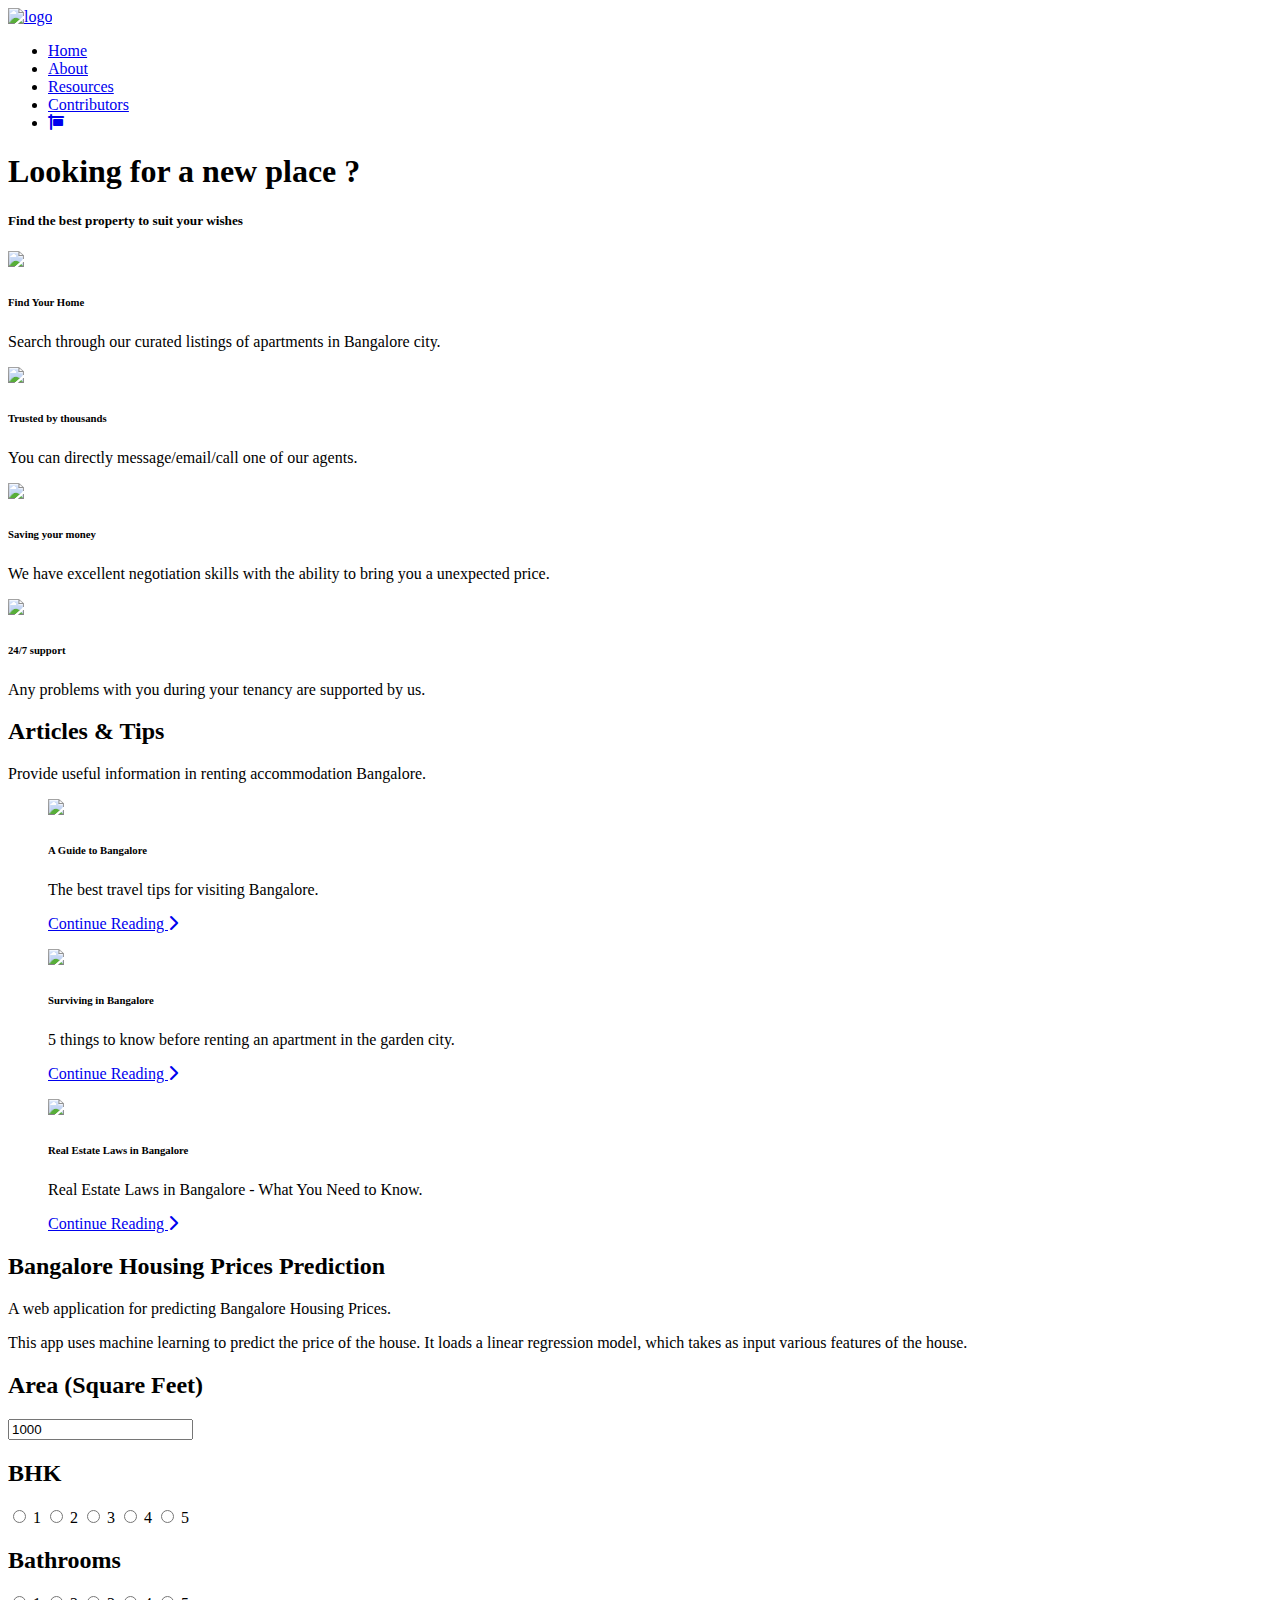
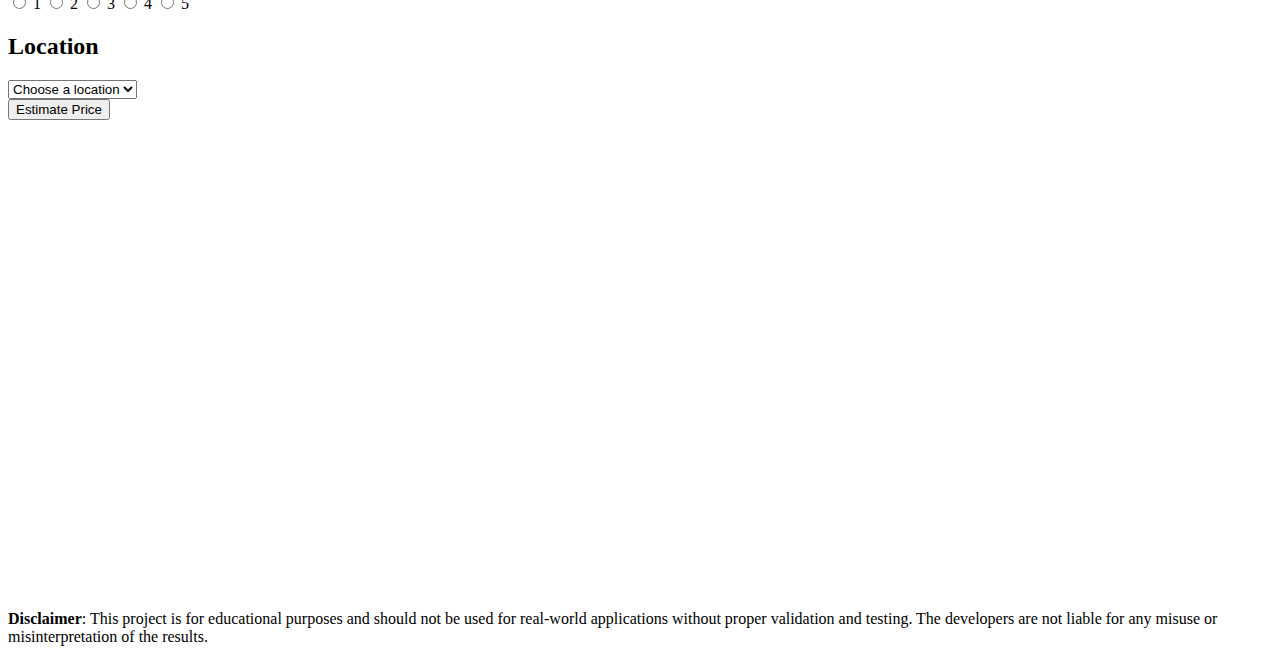
==== index.html @ 46bbd6ce "Add files via upload" ====
<!DOCTYPE html>
<html lang="en">

<head>
    <meta charset="UTF-8">
    <meta name="viewport" content="width=device-width, initial-scale=1.0">
    <title>Project | Real Estate Price Prediction</title>

    <!--Favicon-->
    <link rel="icon" href="/Real Estate Price Prediction Project/static/Images/Avatar.png" type="image/x-icon">
    <!--CSS Linking-->
    <link href="https://fonts.googleapis.com/css2?family=League+Spartan:wght@100..900&display=swap" rel="stylesheet">
    <link rel="stylesheet" href="https://cdnjs.cloudflare.com/ajax/libs/font-awesome/6.5.2/css/all.min.css">
    <link rel="stylesheet" href="/Real Estate Price Prediction Project/static/stylesheet.css" type="text/css">
</head>

<body>

    <!-- Header -->
    <header id="header">
        <a href="#"><img src="/Real Estate Price Prediction Project/static/Images/Logo.png" class="logo" alt="logo"></a>

        <nav>
            <ul id="navbar">
                <li><a class="active" href="index.html">Home</a></li>
                <li><a href="about.html">About</a></li>
                <li><a href="resources.html">Resources</a></li>
                <li><a href="contributors.html">Contributors</a></li>
                <li><a href="#model"><i class="fa-solid fa-sign-hanging"></i></a></li>
            </ul>
        </nav>
    </header>

    <!-- Main -->
    <main>
        <!-- Showcase -->
        <section id="showcase">
            <h1>Looking for a new place ?</h1>
            <h5>Find the best property to suit your wishes</h5>
        </section>

        <section id="features" class="section-p1">
            <div id="fe-container">
                <div class="fe-box">
                    <img src="/Real Estate Price Prediction Project/static/Images/fe1.png">
                    <h6>Find Your Home</h6>
                    <p>Search through our curated listings of apartments in Bangalore city.</p>
                </div>
                <div class="fe-box">
                    <img src="/Real Estate Price Prediction Project/static/Images/fe2.png">
                    <h6>Trusted by thousands</h6>
                    <p>You can directly message/email/call one of our agents.</p>
                </div>
                <div class="fe-box">
                    <img src="/Real Estate Price Prediction Project/static/Images/fe3.png">
                    <h6>Saving your money</h6>
                    <p>We have excellent negotiation skills with the ability to bring you a unexpected price.</p>
                </div>
                <div class="fe-box">
                    <img src="/Real Estate Price Prediction Project/static/Images/fe4.png">
                    <h6>24/7 support</h6>
                    <p>Any problems with you during your tenancy are
                        supported by us.</p>
                </div>
            </div>
        </section>

        <!-- Bangalore Articles -->
        <section id="article">
            <h2 class="h">Articles & Tips</h2>
            <p class="p">Provide useful information in renting accommodation Bangalore.</p>

            <div id="art-body">
                <figure class="card">
                    <div class="iamge">
                        <img src="/Real Estate Price Prediction Project/static/Images/bang-art-1.jpeg">
                    </div>
                    <figcaption>
                        <h6>A Guide to Bangalore</h6>
                        <p>The best travel tips for visiting Bangalore.</p>
                    </figcaption>
                    <a href="https://www.roughguides.com/india/karnataka/bengaluru-bangalore-around/"
                        target="_blank">Continue Reading <i class="fas fa-chevron-right"></i></a>
                </figure>

                <figure class="card">
                    <div class="iamge">
                        <img src="/Real Estate Price Prediction Project/static/Images/bang-art-2.jpeg">
                    </div>
                    <figcaption>
                        <h6>Surviving in Bangalore</h6>
                        <p>5 things to know before renting an apartment in the garden city.</p>
                    </figcaption>
                    <a href="https://www.hindustantimes.com/real-estate/bengaluru-real-estate-market-5-things-you-should-know-if-you-are-planning-to-rent-an-apartment-in-the-city-101709269311936.html"
                        target="_blank">Continue
                        Reading <i class="fas fa-chevron-right"></i></a>
                </figure>

                <figure class="card">
                    <div class="iamge">
                        <img src="/Real Estate Price Prediction Project/static/Images/bang-art-3.jpeg">
                    </div>
                    <figcaption>
                        <h6>Real Estate Laws in Bangalore</h6>
                        <p>Real Estate Laws in Bangalore - What You Need to Know.</p>
                    </figcaption>
                    <a href="https://housystan.com/article/real-estate-laws-in-bangalore-what-you-need-to-know"
                        target="_blank">Continue
                        Reading <i class="fas fa-chevron-right"></i></a>
                </figure>
            </div>
        </section>

        <!-- Model -->
        <section id="model">
            <h2 class="h">Bangalore Housing Prices Prediction</h2>
            <p class="p">A web application for predicting Bangalore Housing Prices.</p>
            <div>
                <p class="p">This app uses machine learning to predict the price of the house. It loads a linear
                    regression model, which takes as input various features of the house.</p>
            </div>
            <div id="model-container">
                <div id="model-form">
                    <form action="#" class="form">
                        <h2>Area (Square Feet)</h2>
                        <input type="text" class="area" id="uisqft" class="floatLabel" name="Squareft" value="1000">

                        <h2>BHK</h2>
                        <div class="switch-field">
                            <input type="radio" id="radio-bhk-1" name="uiBHK" value="1">
                            <label for="radio-bhk-1">1</label>

                            <input type="radio" id="radio-bhk-2" name="uiBHK" value="2">
                            <label for="radio-bhk-2">2</label>

                            <input type="radio" id="radio-bhk-3" name="uiBHK" value="3">
                            <label for="radio-bhk-3">3</label>

                            <input type="radio" id="radio-bhk-4" name="uiBHK" value="4">
                            <label for="radio-bhk-4">4</label>

                            <input type="radio" id="radio-bhk-5" name="uiBHK" value="5">
                            <label for="radio-bhk-5">5</label>
                        </div>

                        <h2>Bathrooms</h2>
                        <div class="switch-field">
                            <input type="radio" id="radio-bath-1" name="uiBathrooms" value="1">
                            <label for="radio-bath-1">1</label>

                            <input type="radio" id="radio-bath-2" name="uiBathrooms" value="2">
                            <label for="radio-bath-2">2</label>

                            <input type="radio" id="radio-bath-3" name="uiBathrooms" value="3">
                            <label for="radio-bath-3">3</label>

                            <input type="radio" id="radio-bath-4" name="uiBathrooms" value="4">
                            <label for="radio-bath-4">4</label>

                            <input type="radio" id="radio-bath-5" name="uiBathrooms" value="5">
                            <label for="radio-bath-5">5</label>
                        </div>

                        <h2>Location</h2>
                        <div>
                            <select class="location" name="uiLocation" id="uiLocation">
                                <option value="" disabled selected>Choose a location</option>
                            </select>
                        </div>

                        <button class="submit" type="button" onclick="onClickedEstimatedPrice()">Estimate Price</button>

                        <div id="uiEstimatedPrice" class="result">
                            <h2></h2>
                        </div>
                    </form>
                </div>
                <div id="map">
                    <iframe
                        src="https://www.google.com/maps/embed?pb=!1m18!1m12!1m3!1d248849.56660021227!2d77.46613077651956!3d12.95428022961956!2m3!1f0!2f0!3f0!3m2!1i1024!2i768!4f13.1!3m3!1m2!1s0x3bae1670c9b44e6d%3A0xf8dfc3e8517e4fe0!2sBengaluru%2C%20Karnataka!5e0!3m2!1sen!2sin!4v1712564471982!5m2!1sen!2sin"
                        width="600" height="450" style="border:0;" allowfullscreen="" loading="lazy"
                        referrerpolicy="no-referrer-when-downgrade"></iframe>
                </div>
            </div>
        </section>

    </main>

    <!-- Footer -->
    <footer>
        <div class="copyright">
            <p><b>Disclaimer</b>: This project is for educational purposes and should not be used for real-world
                applications without proper validation and testing. The developers are not liable for any misuse
                or misinterpretation of the results.
            </p>
        </div>
    </footer>

    <!--JavaScript Linking-->
    <script src="https://code.jquery.com/jquery-3.6.0.min.js"></script>
    <script src="/Real Estate Price Prediction Project/static/webscript.js"></script>
</body>

</html>
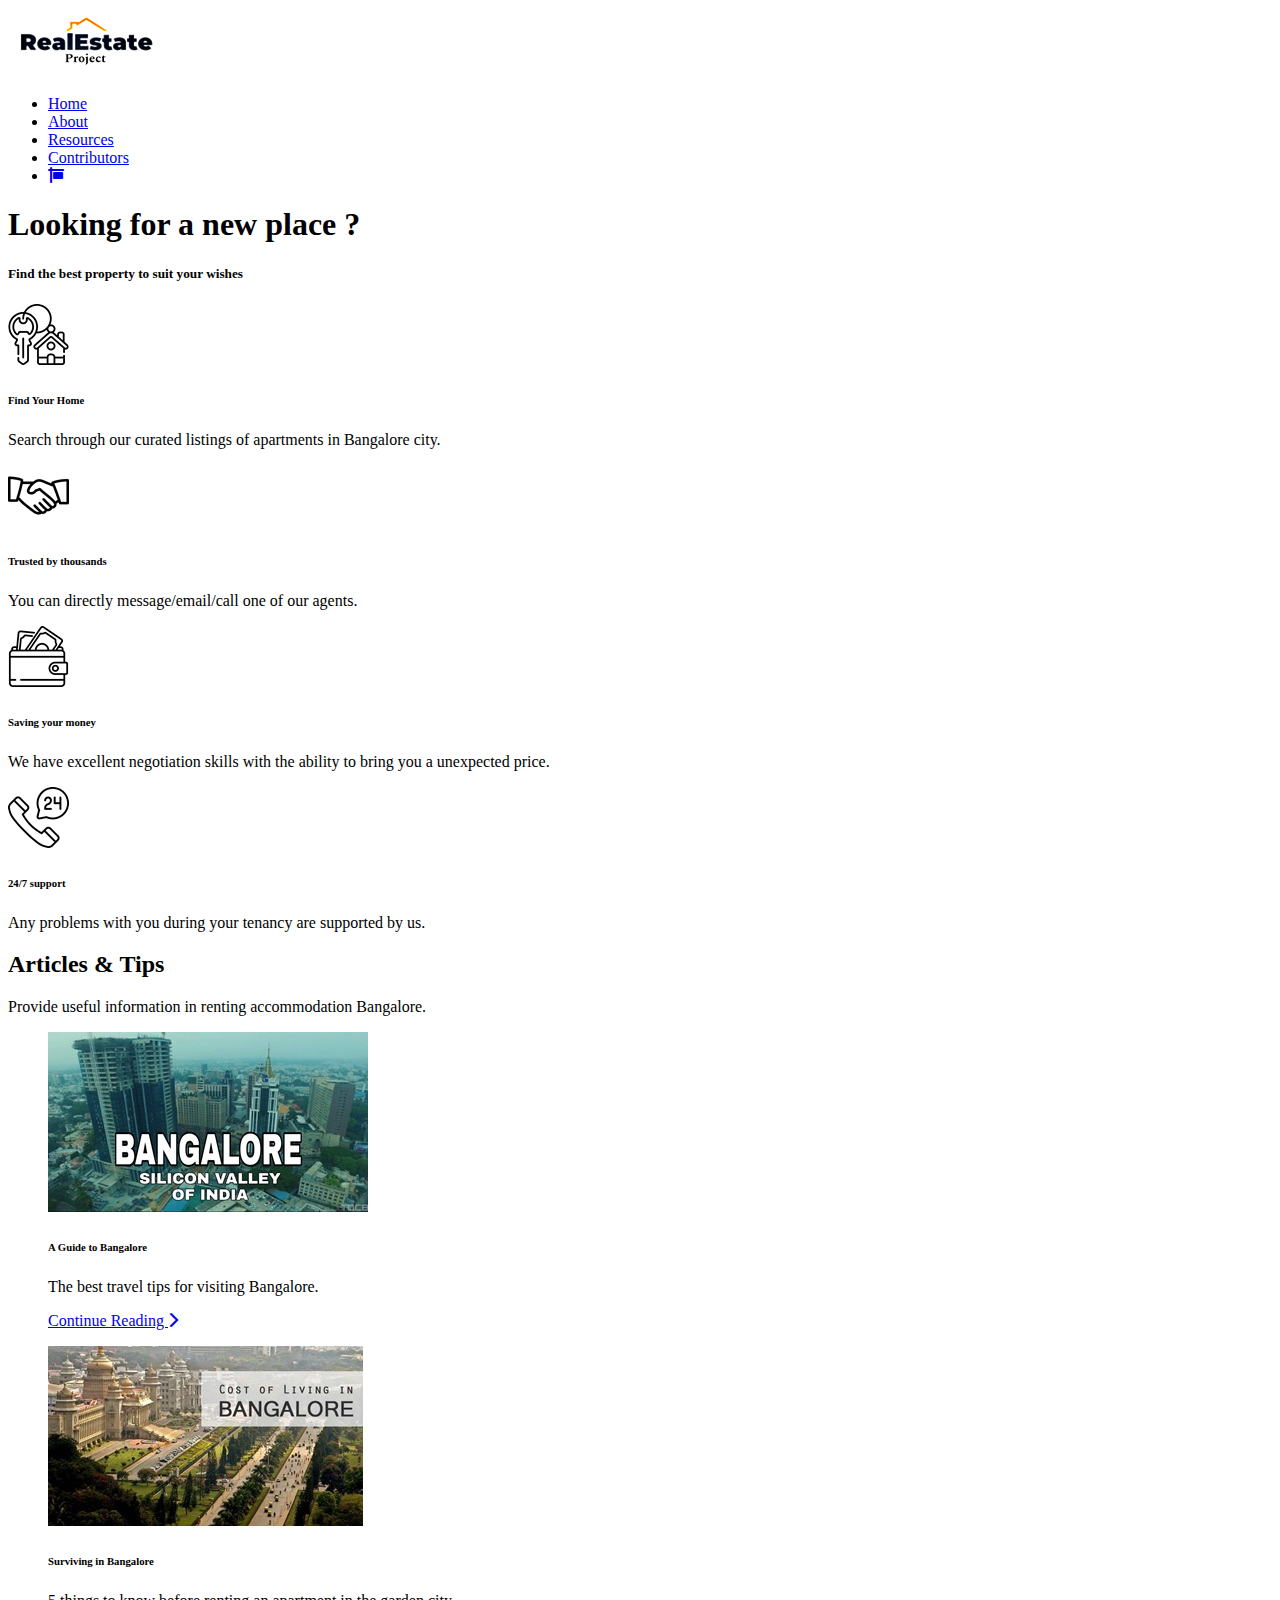
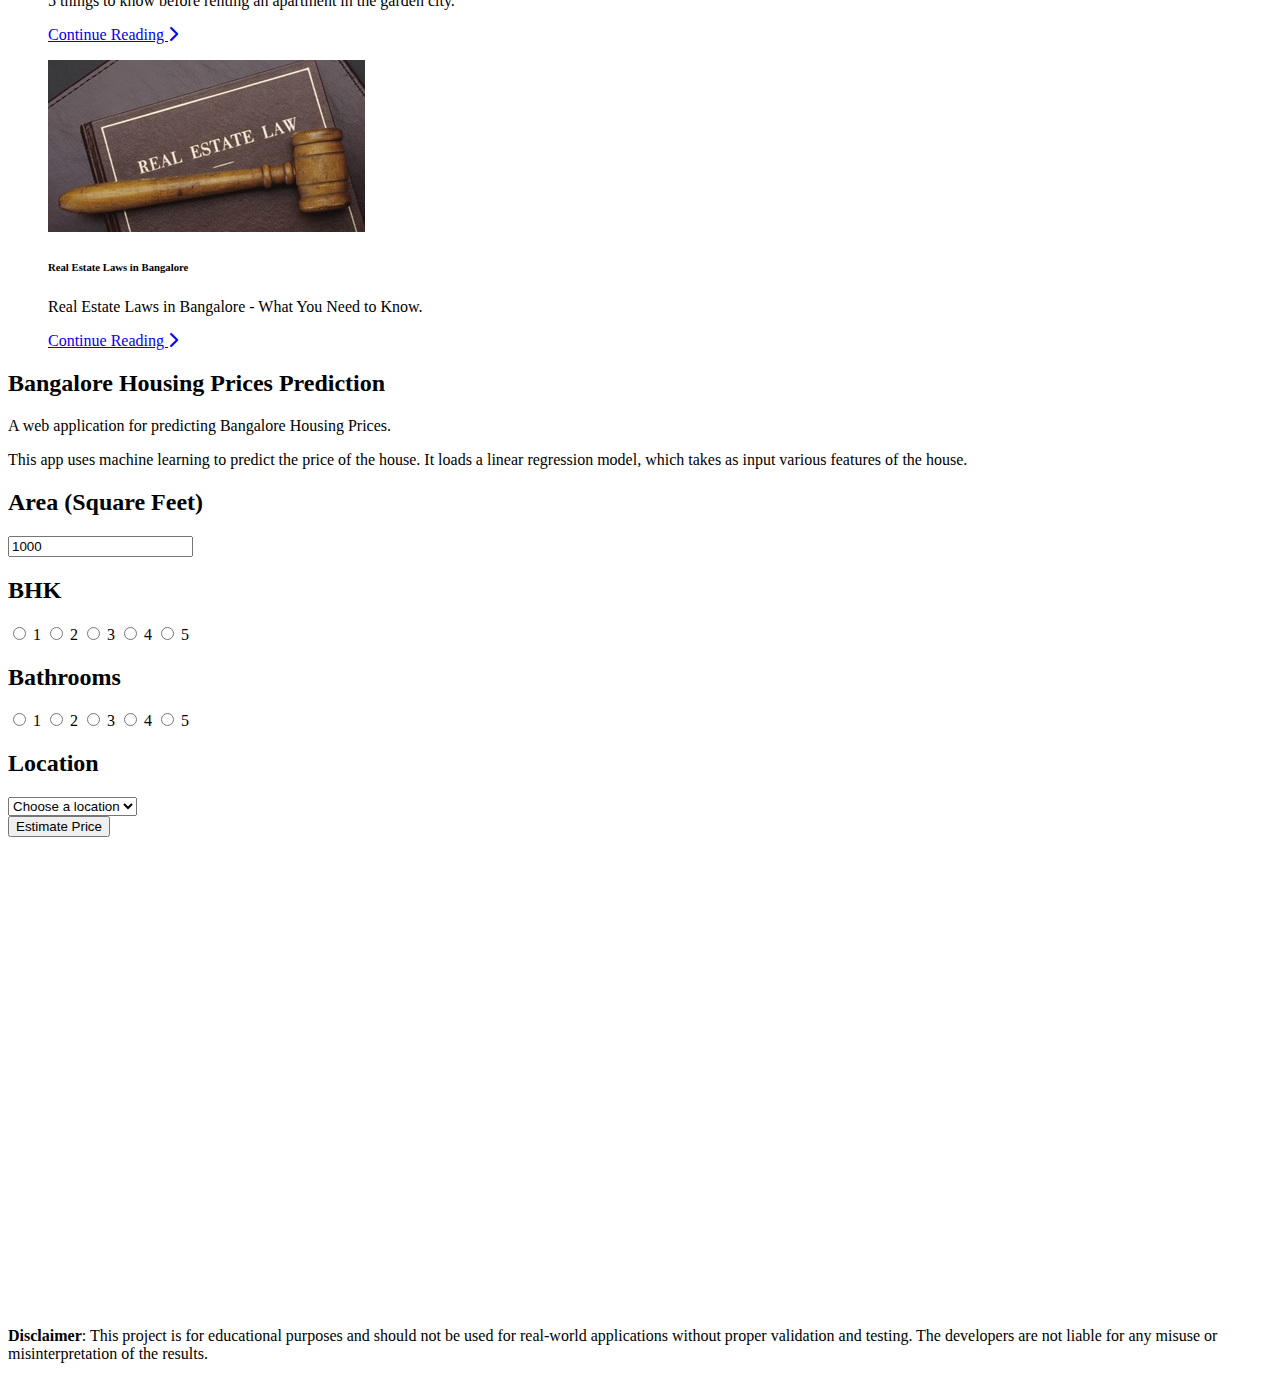
==== commit 296ba057: "Update index.html" ====
--- a/index.html
+++ b/index.html
@@ -7,7 +7,7 @@
     <title>Project | Real Estate Price Prediction</title>
 
     <!--Favicon-->
-    <link rel="icon" href="/Real Estate Price Prediction Project/static/Images/Avatar.png" type="image/x-icon">
+    <link rel="icon" href="Images/Avatar.png" type="image/x-icon">
     <!--CSS Linking-->
     <link href="https://fonts.googleapis.com/css2?family=League+Spartan:wght@100..900&display=swap" rel="stylesheet">
     <link rel="stylesheet" href="https://cdnjs.cloudflare.com/ajax/libs/font-awesome/6.5.2/css/all.min.css">
@@ -18,7 +18,7 @@
 
     <!-- Header -->
     <header id="header">
-        <a href="#"><img src="/Real Estate Price Prediction Project/static/Images/Logo.png" class="logo" alt="logo"></a>
+        <a href="#"><img src="Images/Logo.png" class="logo" alt="logo"></a>
 
         <nav>
             <ul id="navbar">
@@ -42,22 +42,22 @@
         <section id="features" class="section-p1">
             <div id="fe-container">
                 <div class="fe-box">
-                    <img src="/Real Estate Price Prediction Project/static/Images/fe1.png">
+                    <img src="Images/fe1.png">
                     <h6>Find Your Home</h6>
                     <p>Search through our curated listings of apartments in Bangalore city.</p>
                 </div>
                 <div class="fe-box">
-                    <img src="/Real Estate Price Prediction Project/static/Images/fe2.png">
+                    <img src="Images/fe2.png">
                     <h6>Trusted by thousands</h6>
                     <p>You can directly message/email/call one of our agents.</p>
                 </div>
                 <div class="fe-box">
-                    <img src="/Real Estate Price Prediction Project/static/Images/fe3.png">
+                    <img src="Images/fe3.png">
                     <h6>Saving your money</h6>
                     <p>We have excellent negotiation skills with the ability to bring you a unexpected price.</p>
                 </div>
                 <div class="fe-box">
-                    <img src="/Real Estate Price Prediction Project/static/Images/fe4.png">
+                    <img src="Images/fe4.png">
                     <h6>24/7 support</h6>
                     <p>Any problems with you during your tenancy are
                         supported by us.</p>
@@ -73,7 +73,7 @@
             <div id="art-body">
                 <figure class="card">
                     <div class="iamge">
-                        <img src="/Real Estate Price Prediction Project/static/Images/bang-art-1.jpeg">
+                        <img src="Images/bang-art-1.jpeg">
                     </div>
                     <figcaption>
                         <h6>A Guide to Bangalore</h6>
@@ -85,7 +85,7 @@
 
                 <figure class="card">
                     <div class="iamge">
-                        <img src="/Real Estate Price Prediction Project/static/Images/bang-art-2.jpeg">
+                        <img src="Images/bang-art-2.jpeg">
                     </div>
                     <figcaption>
                         <h6>Surviving in Bangalore</h6>
@@ -98,7 +98,7 @@
 
                 <figure class="card">
                     <div class="iamge">
-                        <img src="/Real Estate Price Prediction Project/static/Images/bang-art-3.jpeg">
+                        <img src="Images/bang-art-3.jpeg">
                     </div>
                     <figcaption>
                         <h6>Real Estate Laws in Bangalore</h6>
@@ -198,7 +198,7 @@
 
     <!--JavaScript Linking-->
     <script src="https://code.jquery.com/jquery-3.6.0.min.js"></script>
-    <script src="/Real Estate Price Prediction Project/static/webscript.js"></script>
+    <script src="webscript.js"></script>
 </body>
 
-</html>+</html>
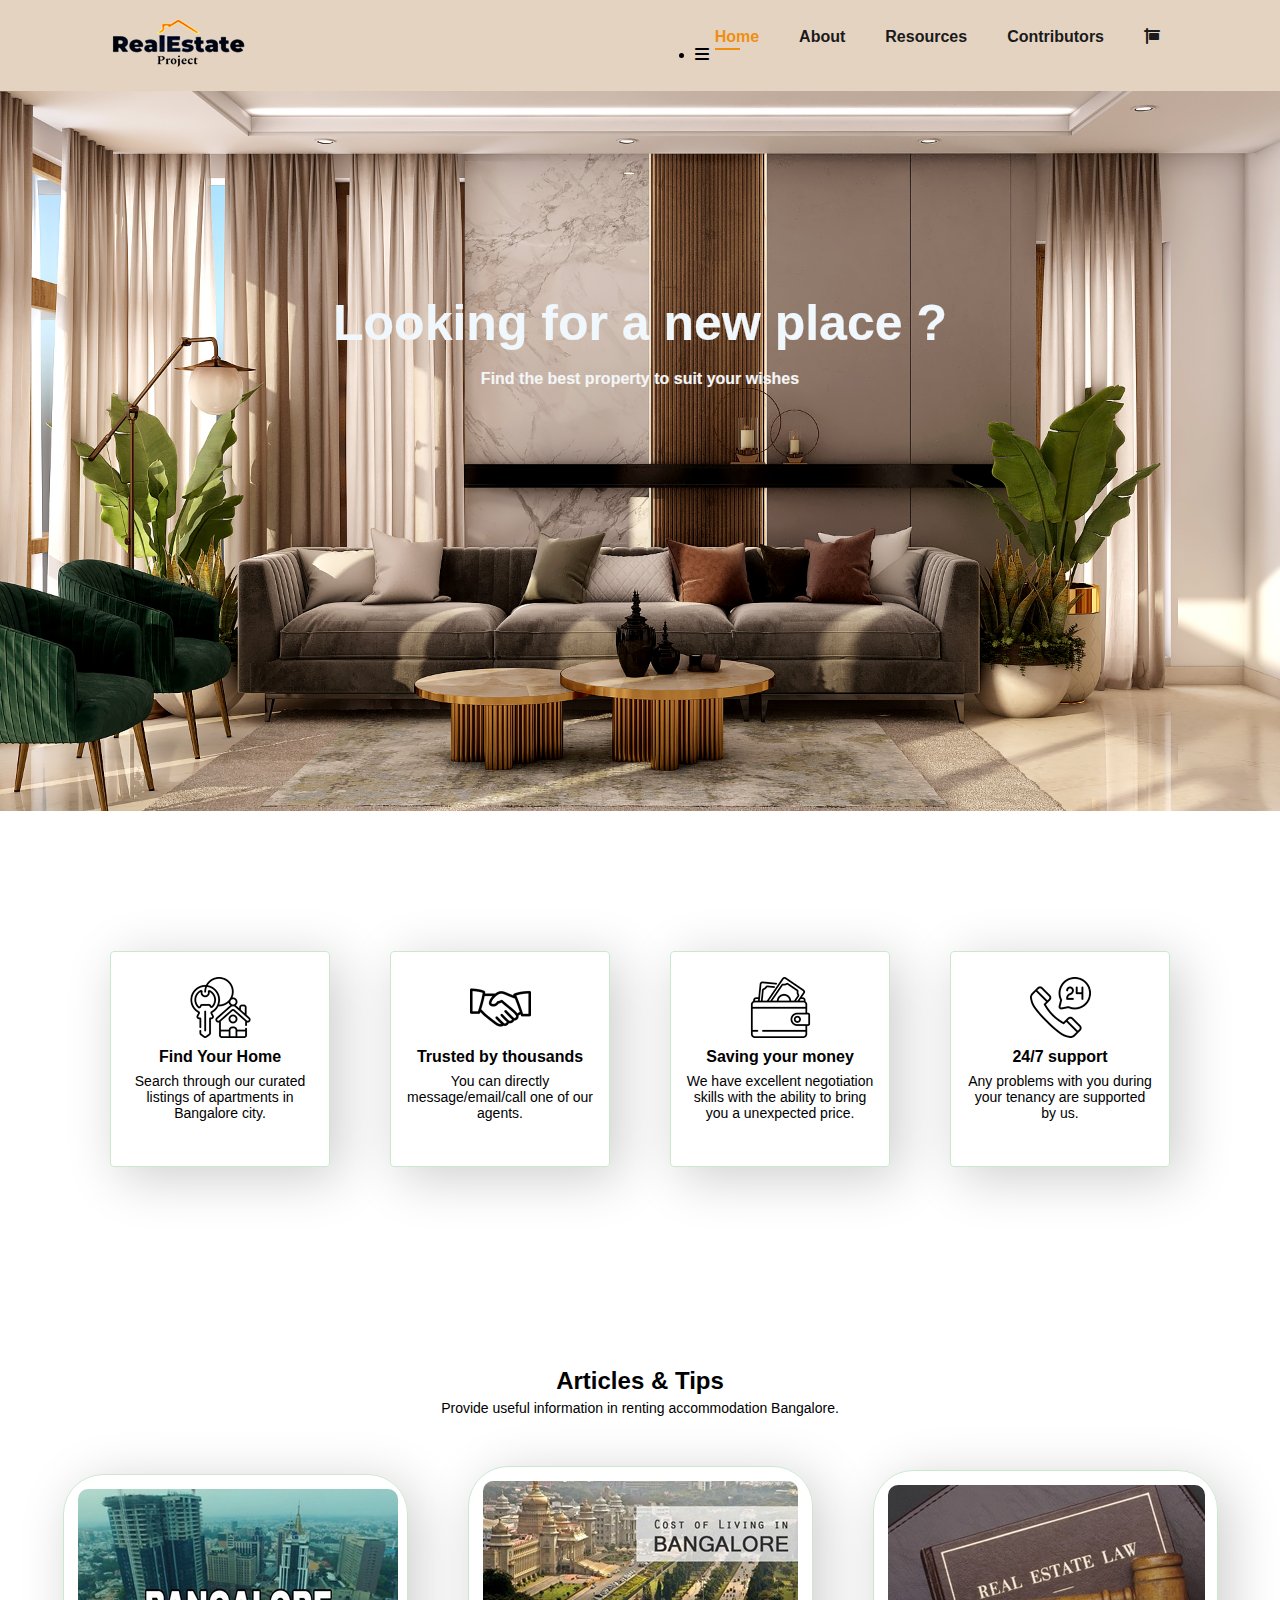
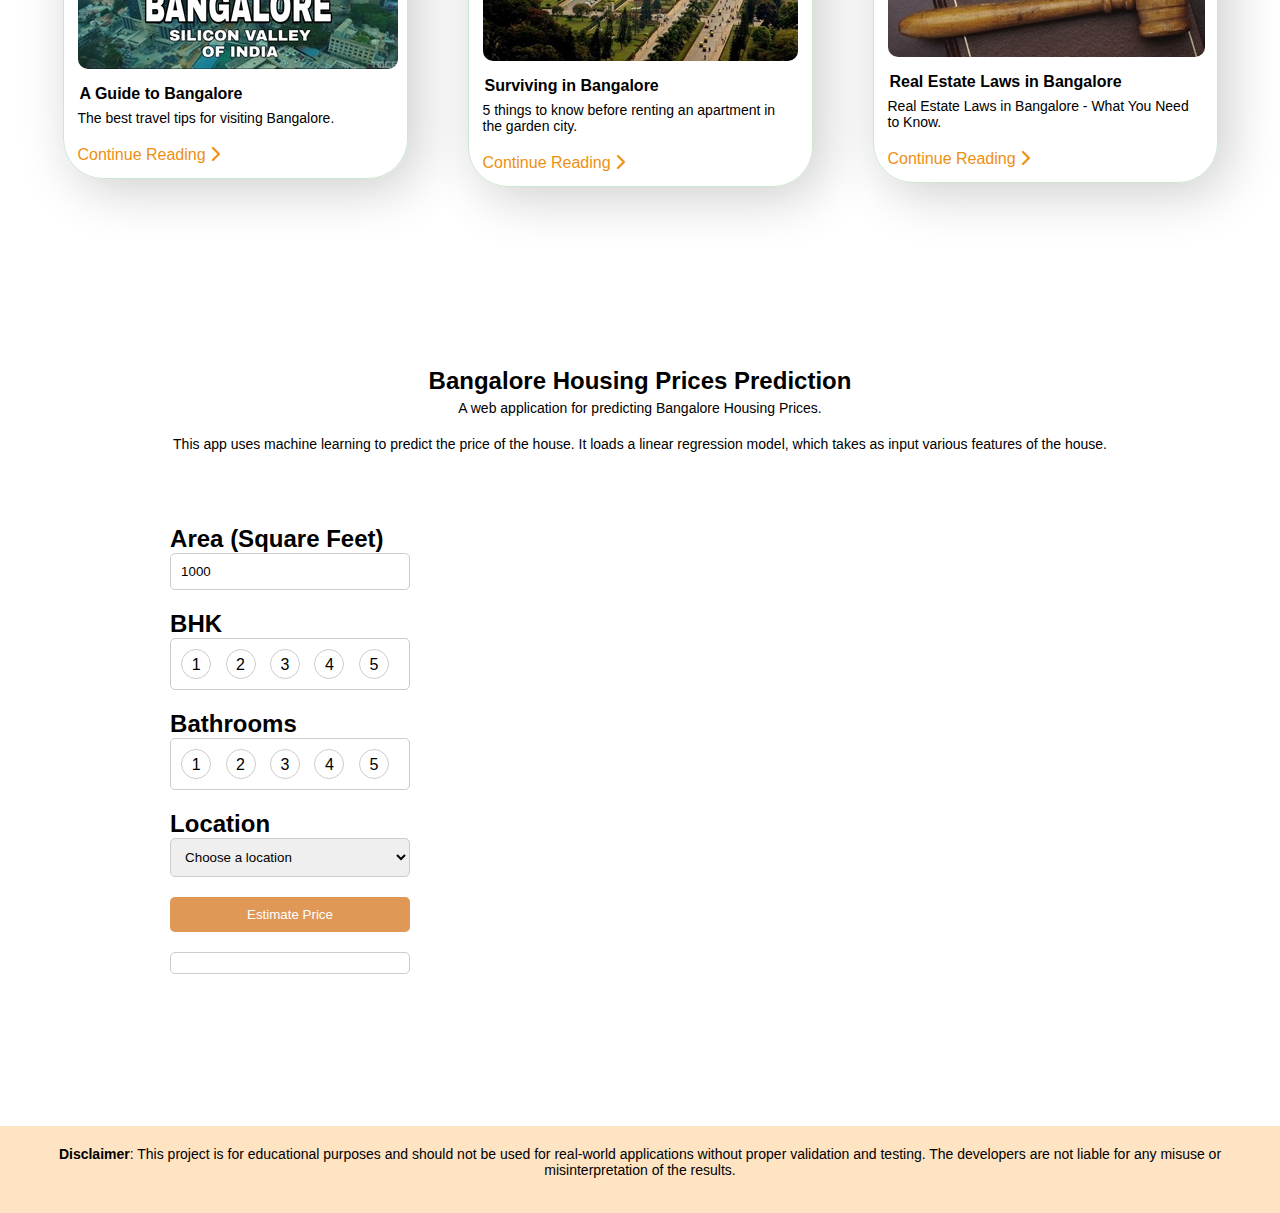
==== commit 9b4fb603: "Update index.html" ====
--- a/index.html
+++ b/index.html
@@ -11,7 +11,7 @@
     <!--CSS Linking-->
     <link href="https://fonts.googleapis.com/css2?family=League+Spartan:wght@100..900&display=swap" rel="stylesheet">
     <link rel="stylesheet" href="https://cdnjs.cloudflare.com/ajax/libs/font-awesome/6.5.2/css/all.min.css">
-    <link rel="stylesheet" href="/Real Estate Price Prediction Project/static/stylesheet.css" type="text/css">
+    <link rel="stylesheet" href="stylesheet.css" type="text/css">
 </head>
 
 <body>
@@ -27,6 +27,9 @@
                 <li><a href="resources.html">Resources</a></li>
                 <li><a href="contributors.html">Contributors</a></li>
                 <li><a href="#model"><i class="fa-solid fa-sign-hanging"></i></a></li>
+            </ul>
+            <ul id="menu-btn">
+                <li><i class="fa-solid fa-bars"></i></li>
             </ul>
         </nav>
     </header>
--- a/stylesheet.css
+++ b/stylesheet.css
@@ -0,0 +1,285 @@
+* {
+    box-sizing: border-box;
+    margin: 0;
+    padding: 0;
+    font-family: 'Spartan', sans-serif;
+}
+
+a {
+    text-decoration: none;
+}
+
+h1 {
+    font-size: 50px;
+    line-height: 64px;
+    color: aliceblue;
+}
+
+h5 {
+    font-size: 16px;
+    margin: 15px 0 20px 0;
+    color: aliceblue;
+}
+
+h6 {
+    font-weight: 700;
+    font-size: 16px;
+    padding: 2px;
+    margin-top: 4px;
+}
+
+p {
+    font-size: 14px;
+    margin: 5px 0 20px 0;
+}
+
+.section-p1 {
+    padding: 40px 80px;
+}
+
+.section-m1 {
+    margin: 40px 0;
+}
+
+body {
+    width: 100%;
+}
+
+/* Header */
+#header {
+    display: flex;
+    align-items: center;
+    justify-content: space-between;
+    padding: 10px 100px;
+    background: #e5d3c2;
+    position: sticky;
+    top: 0;
+    z-index: 100;
+}
+
+#navbar {
+    display: flex;
+    align-items: center;
+    justify-content: center;
+}
+
+#navbar li {
+    list-style: none;
+    padding: 0 20px;
+    position: relative;
+}
+
+#navbar li a {
+    text-decoration: none;
+    font-size: 16px;
+    font-weight: 600;
+    color: #1a1a1a;
+    transition: 0.2s ease;
+}
+
+#navbar li a:hover,
+#navbar li a.active {
+    color: #ee8f12;
+}
+
+#navbar li a.active::after,
+#navbar li a:hover::after {
+    content: "";
+    width: 30%;
+    height: 2px;
+    background: #ee8f12;
+    position: absolute;
+    bottom: -4px;
+    left: 20px;
+}
+
+
+/* Showcase */
+#showcase {
+    background-image: url(Images/home-banner.jpg);
+    height: 80vh;
+    width: 100%;
+    background-size: cover;
+    background-position: top 25% right 0%;
+    display: flex;
+    align-items: center;
+    justify-content: flex-start;
+    flex-direction: column;
+    padding: 200px 0;
+    -webkit-text-stroke: 0.2px bisque;
+}
+
+
+/* Features */
+#fe-container {
+    display: flex;
+    justify-content: center;
+    align-items: center;
+}
+
+#features .fe-box {
+    width: 250px;
+    text-align: center;
+    padding: 25px 15px;
+    box-shadow: 10px 10px 54px rgba(0, 0, 0, 0.2);
+    border: 1px solid #cce7d0;
+    border-radius: 4px;
+    margin: 100px 30px;
+    transition: 0.2s ease;
+}
+
+#features .fe-box:hover {
+    box-shadow: 20px 20px 34px rgba(0, 0, 0, 0.3);
+}
+
+
+/* Bangalore Articles */
+#article {
+    margin-top: 60px;
+    margin-bottom: 150px;
+}
+
+.p, .h {
+    text-align: center;
+}
+
+#art-body {
+    display: flex;
+    justify-content: center;
+    align-items: center;
+}
+
+#art-body .card {
+    width: 345px;
+    text-align: left;
+    padding: 14px;
+    box-shadow: 10px 10px 54px rgba(0, 0, 0, 0.2);
+    border: 1px solid #cce7d0;
+    border-radius: 40px;
+    margin: 30px 30px;
+    transition: 0.2s ease;
+    overflow: hidden;
+}
+
+.card figcaption {
+    margin-top: 10px;
+}
+
+#art-body .card:hover {
+    box-shadow: 20px 20px 34px rgba(0, 0, 0, 0.3);
+}
+
+.card img {
+    transition: 0.2s ease-in-out;
+    border-radius: 10px;
+}
+
+.card:hover img {
+    transform: scale(1.1);
+}
+
+.card a {
+    text-decoration: none;
+    color: #ee8f12;
+}
+
+.card a:hover {
+    border-bottom: 1.5px solid;
+    margin-left: 4px;
+    transition: 0.3s ease;
+}
+
+/* Model */
+#model {
+    margin-top: 100px;
+    margin-bottom: 100px;
+}
+
+#model-container {
+    display: flex;
+    justify-content: center;
+    align-items: center;
+
+}
+
+#form-container {
+    padding: 50px 50px;
+}
+
+#map {
+    padding: 50px 50px;
+}
+
+.area,
+.switch-field,
+.location,
+.submit {
+    display: block;
+    width: 100%;
+    margin-bottom: 20px;
+    padding: 10px;
+    border: 1px solid #ccc;
+    border-radius: 5px;
+    box-sizing: border-box;
+}
+
+.location {
+    cursor: pointer;
+}
+
+.switch-field input[type="radio"] {
+    display: none;
+}
+
+.switch-field label {
+    display: inline-block;
+    width: 30px;
+    height: 30px;
+    line-height: 30px;
+    text-align: center;
+    border: 1px solid #ccc;
+    border-radius: 50%;
+    cursor: pointer;
+    margin-right: 10px;
+}
+
+.switch-field input[type="radio"]:checked + label {
+    background-color: #ee8f12;
+    color: #fff;
+}
+
+.submit {
+    background-color: #df9856;
+    color: #fff;
+    border: none;
+    cursor: pointer;
+}
+
+.submit:hover {
+    background-color: #ee8f12;
+}
+
+.result {
+    margin-top: 20px;
+    padding: 10px;
+    border: 1px solid #ccc;
+    border-radius: 5px;
+}
+
+.result h2 {
+    margin: 0;
+    color: #df9856;
+}
+
+
+
+/* Footer */
+footer {
+    padding: 15px;
+    background-color: bisque;
+}
+
+footer .copyright {
+    width: 100%;
+    text-align: center;
+}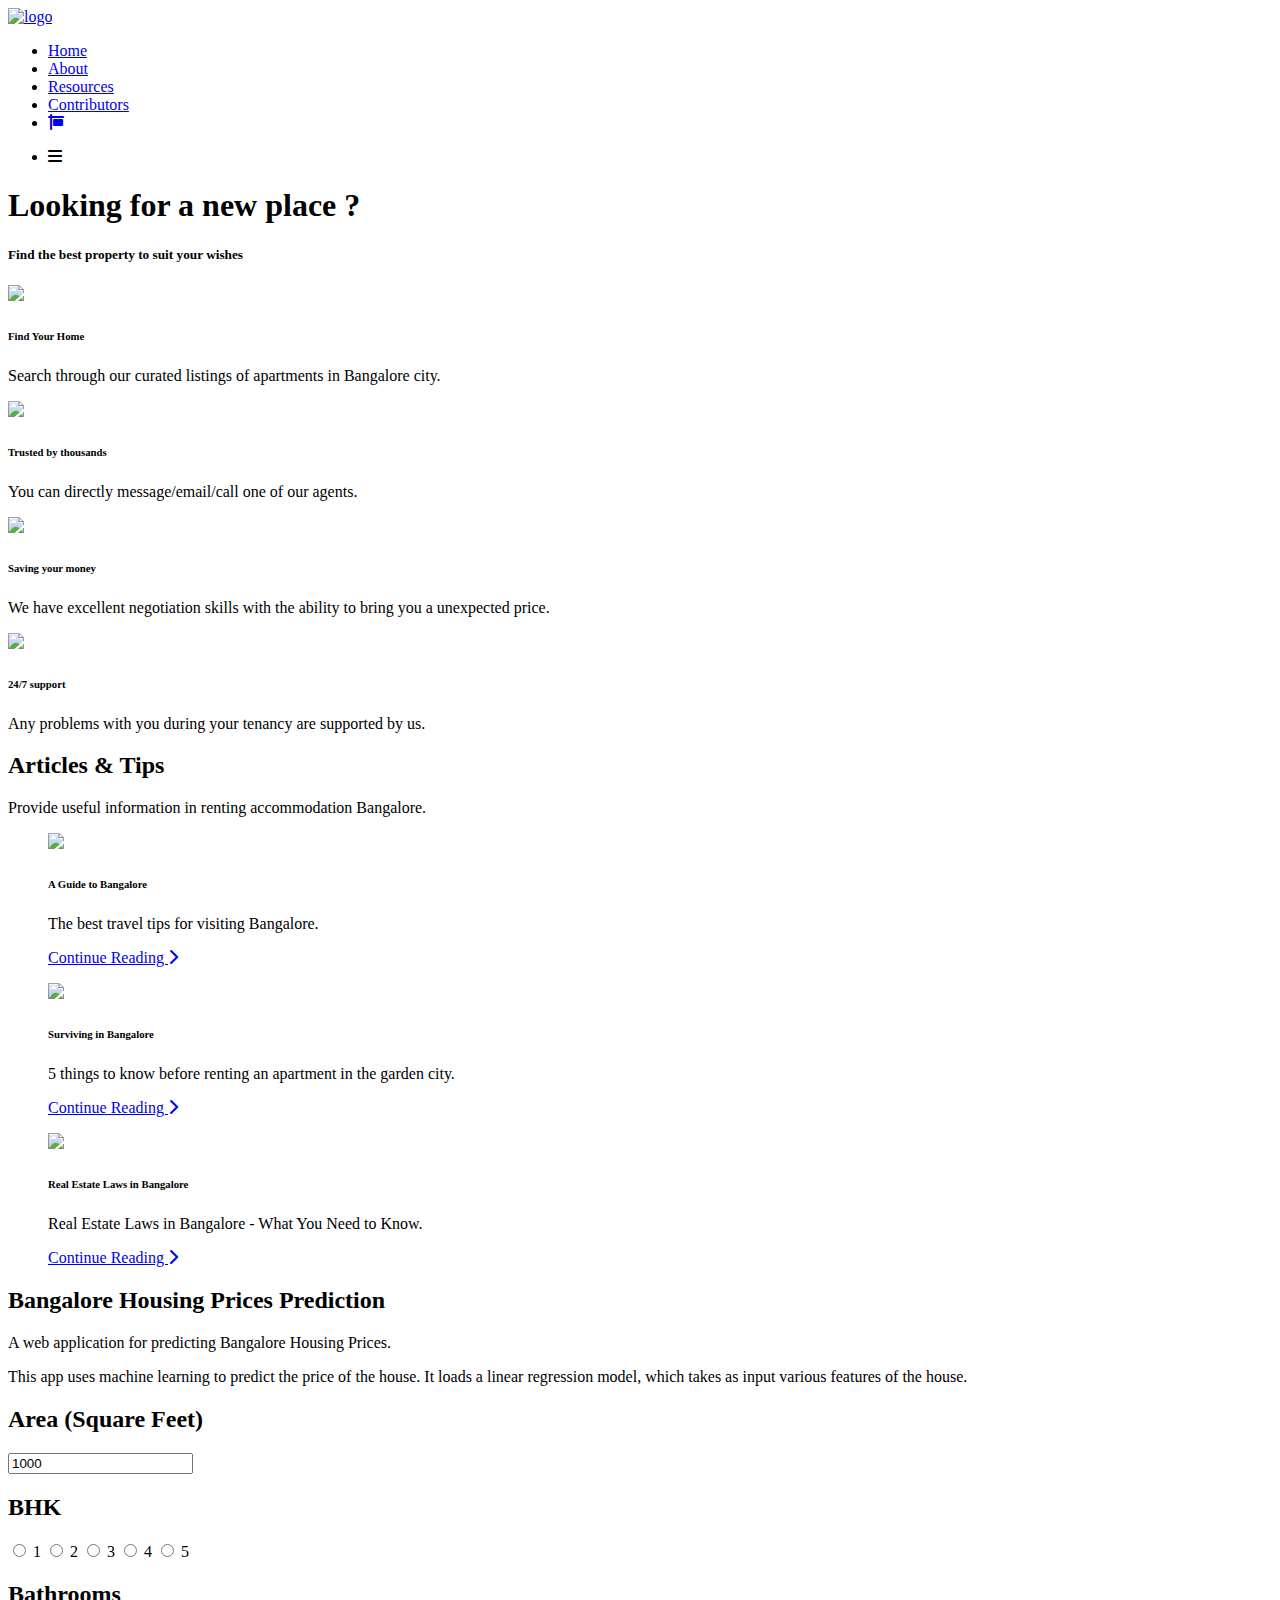
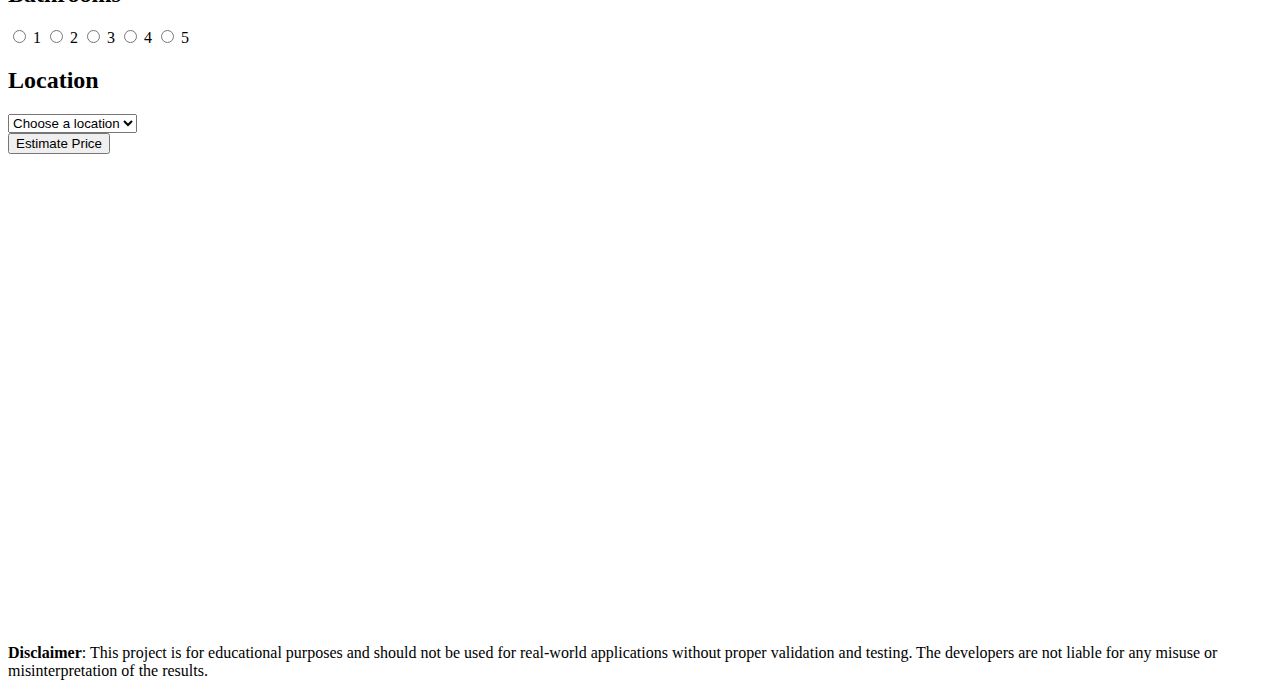
==== commit 78ef9508: "Add files via upload" ====
--- a/index.html
+++ b/index.html
@@ -7,18 +7,18 @@
     <title>Project | Real Estate Price Prediction</title>
 
     <!--Favicon-->
-    <link rel="icon" href="Images/Avatar.png" type="image/x-icon">
+    <link rel="icon" href="/Real Estate Price Prediction Project/static/Images/Avatar.png" type="image/x-icon">
     <!--CSS Linking-->
     <link href="https://fonts.googleapis.com/css2?family=League+Spartan:wght@100..900&display=swap" rel="stylesheet">
     <link rel="stylesheet" href="https://cdnjs.cloudflare.com/ajax/libs/font-awesome/6.5.2/css/all.min.css">
-    <link rel="stylesheet" href="stylesheet.css" type="text/css">
+    <link rel="stylesheet" href="/Real Estate Price Prediction Project/static/stylesheet.css" type="text/css">
 </head>
 
 <body>
 
     <!-- Header -->
     <header id="header">
-        <a href="#"><img src="Images/Logo.png" class="logo" alt="logo"></a>
+        <a href="#"><img src="/Real Estate Price Prediction Project/static/Images/Logo.png" class="logo" alt="logo"></a>
 
         <nav>
             <ul id="navbar">
@@ -26,7 +26,7 @@
                 <li><a href="about.html">About</a></li>
                 <li><a href="resources.html">Resources</a></li>
                 <li><a href="contributors.html">Contributors</a></li>
-                <li><a href="#model"><i class="fa-solid fa-sign-hanging"></i></a></li>
+                <li id="model-btn"><a href="#model"><i class="fa-solid fa-sign-hanging"></i></a></li>
             </ul>
             <ul id="menu-btn">
                 <li><i class="fa-solid fa-bars"></i></li>
@@ -45,22 +45,22 @@
         <section id="features" class="section-p1">
             <div id="fe-container">
                 <div class="fe-box">
-                    <img src="Images/fe1.png">
+                    <img src="/Real Estate Price Prediction Project/static/Images/fe1.png">
                     <h6>Find Your Home</h6>
                     <p>Search through our curated listings of apartments in Bangalore city.</p>
                 </div>
                 <div class="fe-box">
-                    <img src="Images/fe2.png">
+                    <img src="/Real Estate Price Prediction Project/static/Images/fe2.png">
                     <h6>Trusted by thousands</h6>
                     <p>You can directly message/email/call one of our agents.</p>
                 </div>
                 <div class="fe-box">
-                    <img src="Images/fe3.png">
+                    <img src="/Real Estate Price Prediction Project/static/Images/fe3.png">
                     <h6>Saving your money</h6>
                     <p>We have excellent negotiation skills with the ability to bring you a unexpected price.</p>
                 </div>
                 <div class="fe-box">
-                    <img src="Images/fe4.png">
+                    <img src="/Real Estate Price Prediction Project/static/Images/fe4.png">
                     <h6>24/7 support</h6>
                     <p>Any problems with you during your tenancy are
                         supported by us.</p>
@@ -76,7 +76,7 @@
             <div id="art-body">
                 <figure class="card">
                     <div class="iamge">
-                        <img src="Images/bang-art-1.jpeg">
+                        <img src="/Real Estate Price Prediction Project/static/Images/bang-art-1.jpeg">
                     </div>
                     <figcaption>
                         <h6>A Guide to Bangalore</h6>
@@ -88,7 +88,7 @@
 
                 <figure class="card">
                     <div class="iamge">
-                        <img src="Images/bang-art-2.jpeg">
+                        <img src="/Real Estate Price Prediction Project/static/Images/bang-art-2.jpeg">
                     </div>
                     <figcaption>
                         <h6>Surviving in Bangalore</h6>
@@ -101,7 +101,7 @@
 
                 <figure class="card">
                     <div class="iamge">
-                        <img src="Images/bang-art-3.jpeg">
+                        <img src="/Real Estate Price Prediction Project/static/Images/bang-art-3.jpeg">
                     </div>
                     <figcaption>
                         <h6>Real Estate Laws in Bangalore</h6>
@@ -201,7 +201,7 @@
 
     <!--JavaScript Linking-->
     <script src="https://code.jquery.com/jquery-3.6.0.min.js"></script>
-    <script src="webscript.js"></script>
+    <script src="/Real Estate Price Prediction Project/static/webscript.js"></script>
 </body>
 
-</html>
+</html>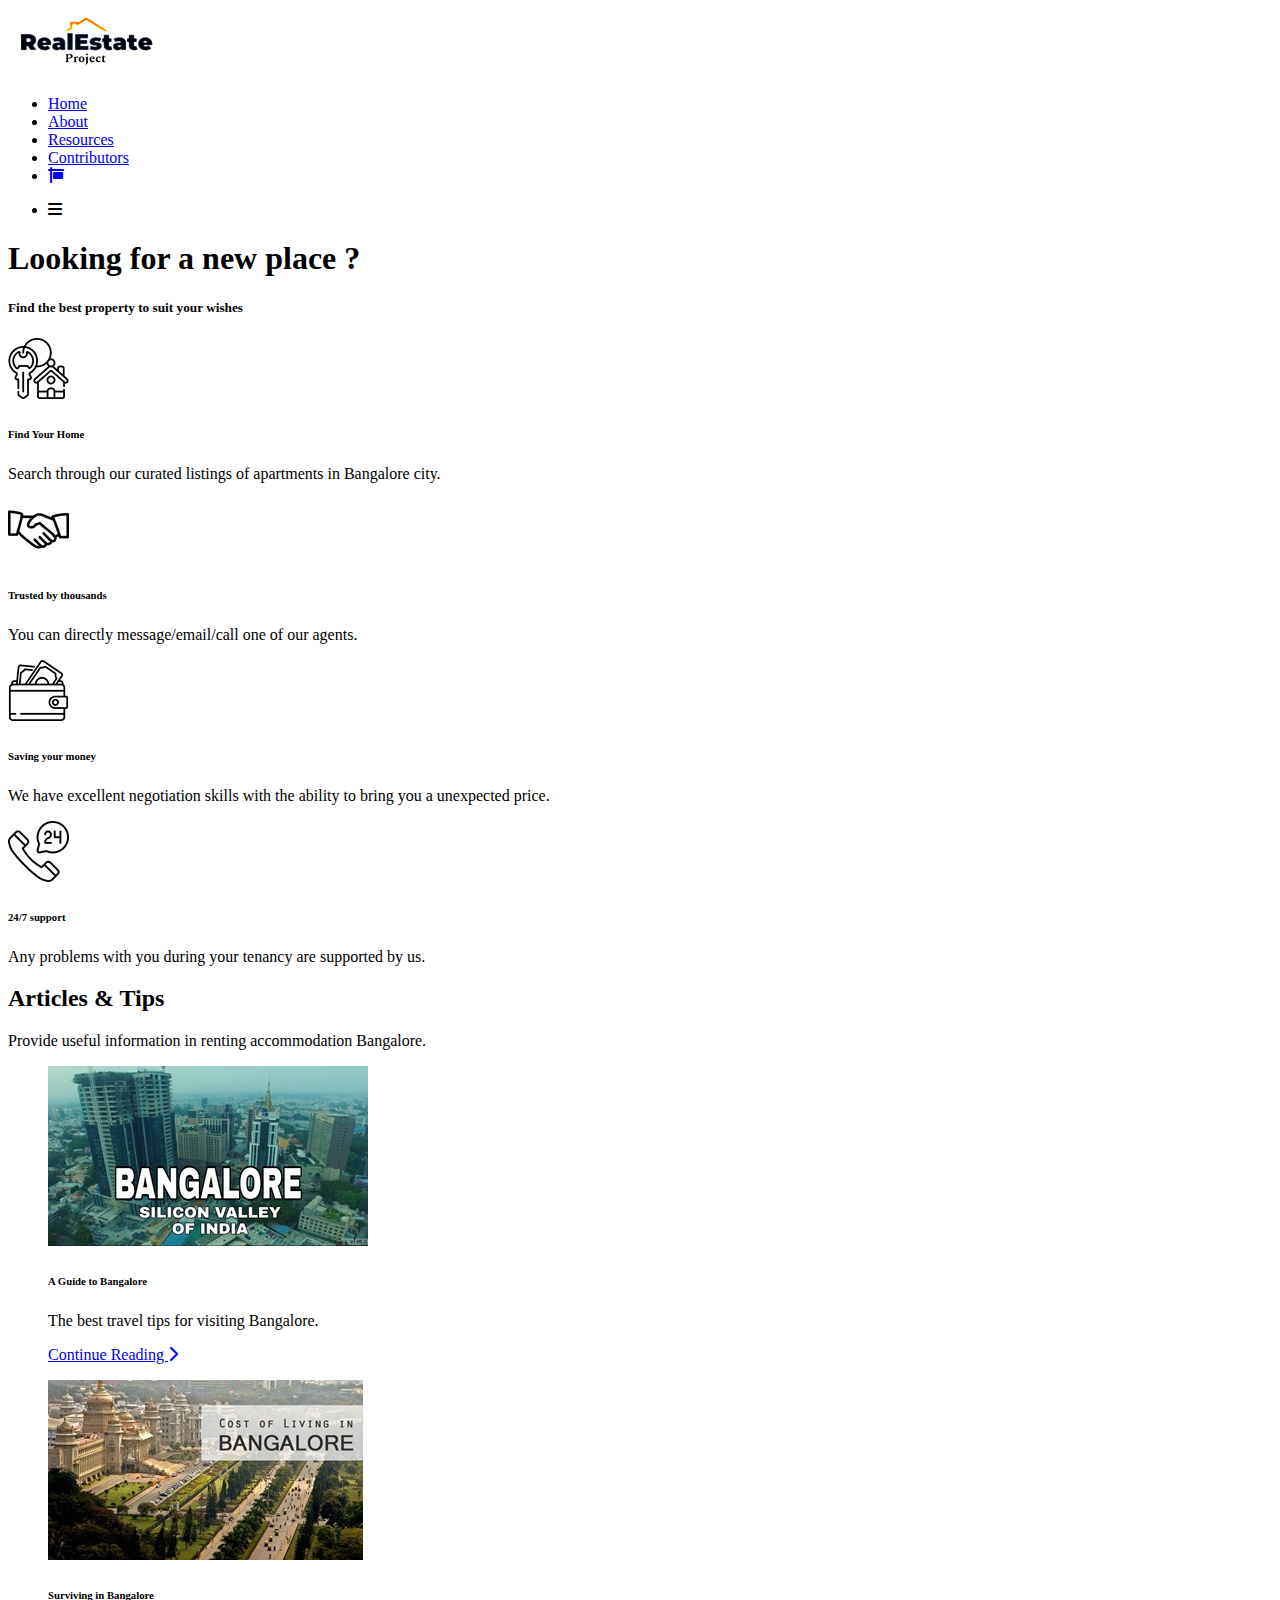
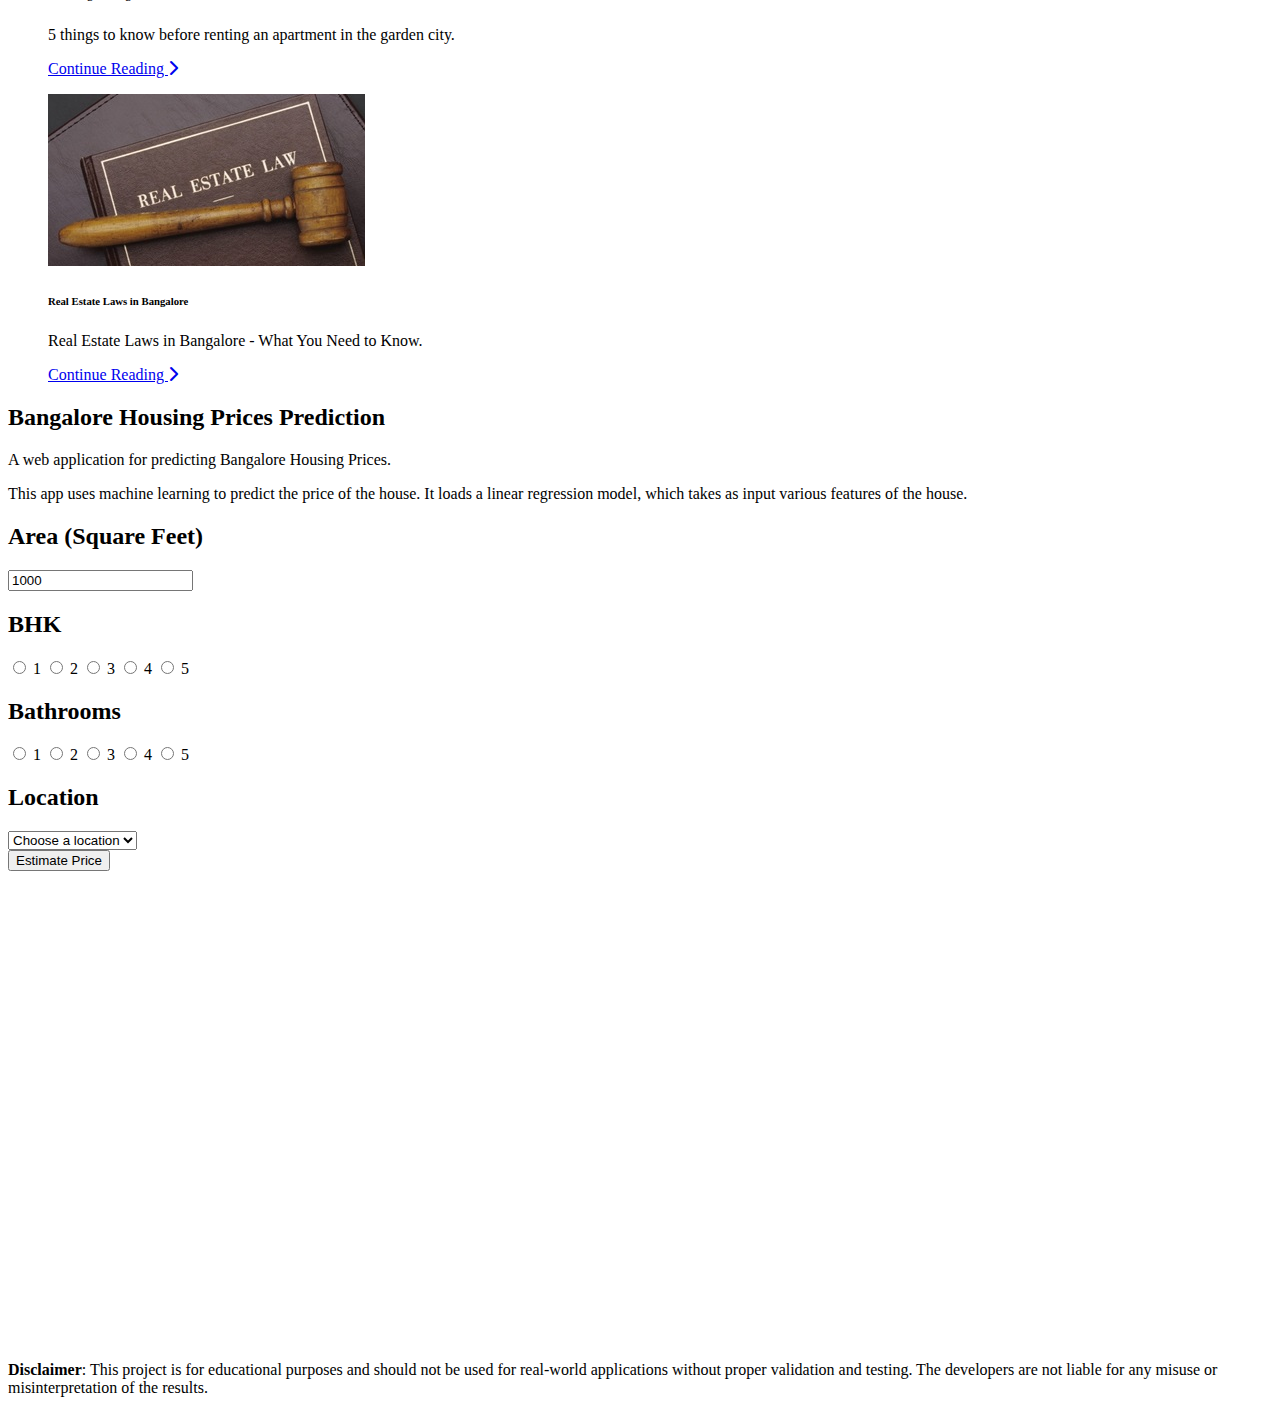
==== commit 54264266: "Update index.html" ====
--- a/index.html
+++ b/index.html
@@ -5,20 +5,39 @@
     <meta charset="UTF-8">
     <meta name="viewport" content="width=device-width, initial-scale=1.0">
     <title>Project | Real Estate Price Prediction</title>
+    <!-- HTML Meta Tags -->
+    <title>Project | Real Estate Price Prediction</title>
+    <meta name="description" content="Website (Static) of the Project Real Estate Price Prediction: Bangalore House Dataset">
+    <meta name="theme-color" content="#e5d3c2">
+    
+    <!-- Facebook Meta Tags -->
+    <meta property="og:url" content="https://thearmanqureshi.github.io/Real-Estate-Project/">
+    <meta property="og:type" content="website">
+    <meta property="og:title" content="Project | Real Estate Price Prediction">
+    <meta property="og:description" content="Website (Static) of the Project Real Estate Price Prediction: Bangalore House Dataset">
+    <meta property="og:image" content="https://opengraph.b-cdn.net/production/images/21436616-605c-4d0e-b45d-110f0fdd61cc.png?token=o3ayepba_-LLG4A2MQSDXFGzNi1pYEzHG24MJ0XWlO0&height=681&width=1200&expires=33269402190">
+    
+    <!-- Twitter Meta Tags -->
+    <meta name="twitter:card" content="summary_large_image">
+    <meta property="twitter:domain" content="thearmanqureshi.github.io">
+    <meta property="twitter:url" content="https://thearmanqureshi.github.io/Real-Estate-Project/">
+    <meta name="twitter:title" content="Project | Real Estate Price Prediction">
+    <meta name="twitter:description" content="Website (Static) of the Project Real Estate Price Prediction: Bangalore House Dataset">
+    <meta name="twitter:image" content="https://opengraph.b-cdn.net/production/images/21436616-605c-4d0e-b45d-110f0fdd61cc.png?token=o3ayepba_-LLG4A2MQSDXFGzNi1pYEzHG24MJ0XWlO0&height=681&width=1200&expires=33269402190">
 
     <!--Favicon-->
-    <link rel="icon" href="/Real Estate Price Prediction Project/static/Images/Avatar.png" type="image/x-icon">
+    <link rel="icon" href="Images/Avatar.png" type="image/x-icon">
     <!--CSS Linking-->
     <link href="https://fonts.googleapis.com/css2?family=League+Spartan:wght@100..900&display=swap" rel="stylesheet">
     <link rel="stylesheet" href="https://cdnjs.cloudflare.com/ajax/libs/font-awesome/6.5.2/css/all.min.css">
-    <link rel="stylesheet" href="/Real Estate Price Prediction Project/static/stylesheet.css" type="text/css">
+    <link rel="stylesheet" href="stylesheet.css" type="text/css">
 </head>
 
 <body>
 
     <!-- Header -->
     <header id="header">
-        <a href="#"><img src="/Real Estate Price Prediction Project/static/Images/Logo.png" class="logo" alt="logo"></a>
+        <a href="#"><img src="Images/Logo.png" class="logo" alt="logo"></a>
 
         <nav>
             <ul id="navbar">
@@ -45,22 +64,22 @@
         <section id="features" class="section-p1">
             <div id="fe-container">
                 <div class="fe-box">
-                    <img src="/Real Estate Price Prediction Project/static/Images/fe1.png">
+                    <img src="Images/fe1.png">
                     <h6>Find Your Home</h6>
                     <p>Search through our curated listings of apartments in Bangalore city.</p>
                 </div>
                 <div class="fe-box">
-                    <img src="/Real Estate Price Prediction Project/static/Images/fe2.png">
+                    <img src="Images/fe2.png">
                     <h6>Trusted by thousands</h6>
                     <p>You can directly message/email/call one of our agents.</p>
                 </div>
                 <div class="fe-box">
-                    <img src="/Real Estate Price Prediction Project/static/Images/fe3.png">
+                    <img src="Images/fe3.png">
                     <h6>Saving your money</h6>
                     <p>We have excellent negotiation skills with the ability to bring you a unexpected price.</p>
                 </div>
                 <div class="fe-box">
-                    <img src="/Real Estate Price Prediction Project/static/Images/fe4.png">
+                    <img src="Images/fe4.png">
                     <h6>24/7 support</h6>
                     <p>Any problems with you during your tenancy are
                         supported by us.</p>
@@ -76,7 +95,7 @@
             <div id="art-body">
                 <figure class="card">
                     <div class="iamge">
-                        <img src="/Real Estate Price Prediction Project/static/Images/bang-art-1.jpeg">
+                        <img src="Images/bang-art-1.jpeg">
                     </div>
                     <figcaption>
                         <h6>A Guide to Bangalore</h6>
@@ -88,7 +107,7 @@
 
                 <figure class="card">
                     <div class="iamge">
-                        <img src="/Real Estate Price Prediction Project/static/Images/bang-art-2.jpeg">
+                        <img src="Images/bang-art-2.jpeg">
                     </div>
                     <figcaption>
                         <h6>Surviving in Bangalore</h6>
@@ -101,7 +120,7 @@
 
                 <figure class="card">
                     <div class="iamge">
-                        <img src="/Real Estate Price Prediction Project/static/Images/bang-art-3.jpeg">
+                        <img src="Images/bang-art-3.jpeg">
                     </div>
                     <figcaption>
                         <h6>Real Estate Laws in Bangalore</h6>
@@ -199,9 +218,11 @@
         </div>
     </footer>
 
-    <!--JavaScript Linking-->
-    <script src="https://code.jquery.com/jquery-3.6.0.min.js"></script>
-    <script src="/Real Estate Price Prediction Project/static/webscript.js"></script>
+    
+<!--JavaScript Linking-->
+<script src="https://code.jquery.com/jquery-3.6.0.min.js"></script>
+<script src="webscript.js"></script>
+
 </body>
 
-</html>+</html>
